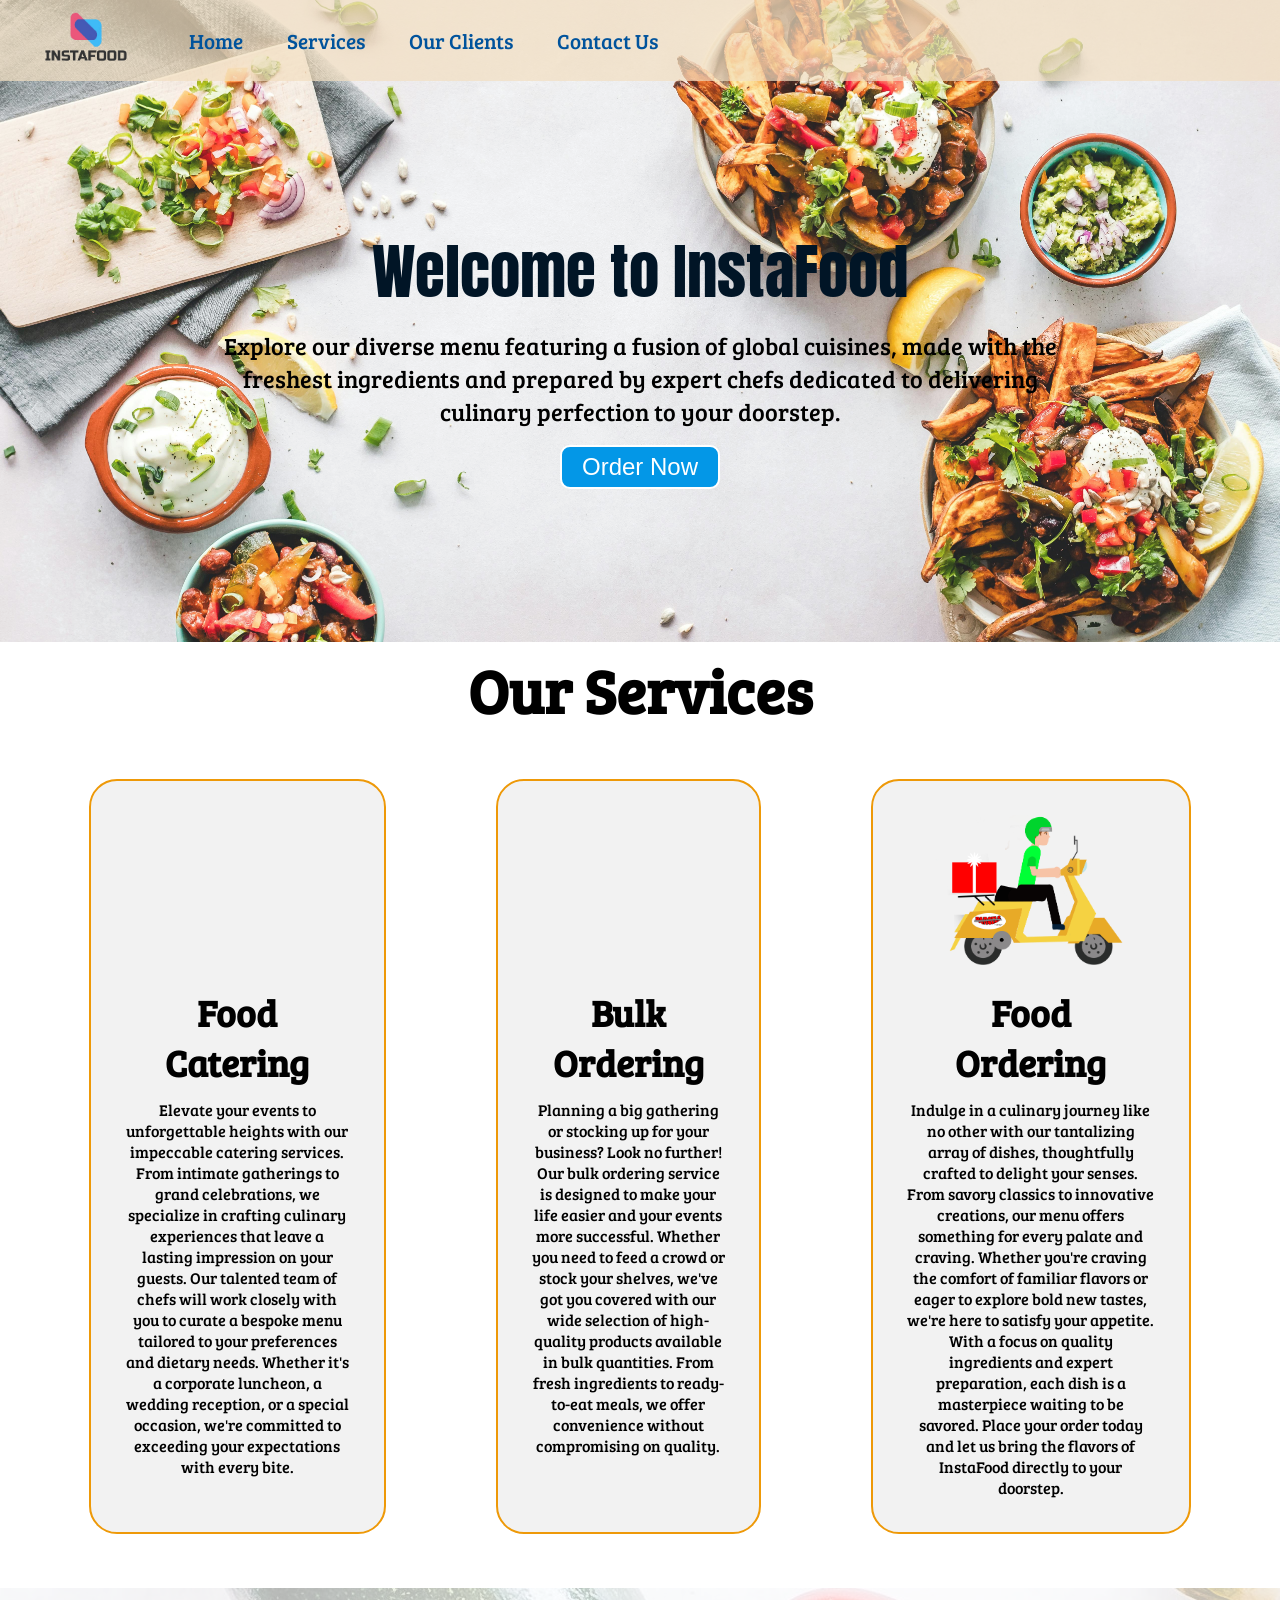
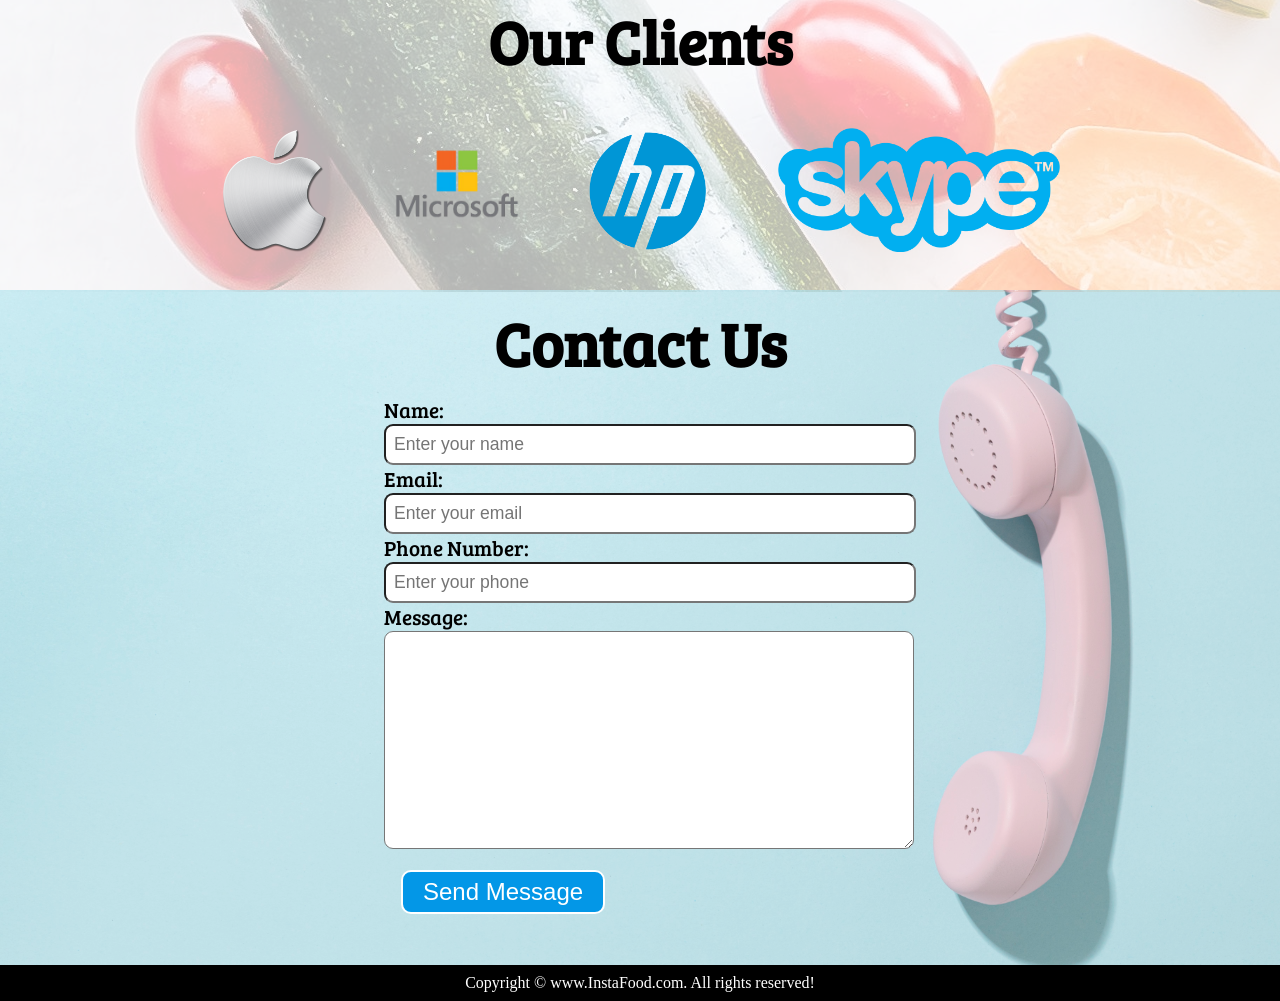
==== landing.html @ 647dc673 "instafood3" ====
<!DOCTYPE html>
<html lang="en">

<head>
    <meta charset="UTF-8">
    <meta name="viewport" content="width=device-width, initial-scale=1.0">
    <meta http-equiv="X-UA-Compatible" content="ie=edge">
    <title>InstaFood</title>
    <link rel="stylesheet" href="css/style.css">
    <link rel="stylesheet" media="screen and (max-width: 1170px)" href="css/phone.css">
    <link href="https://fonts.googleapis.com/css?family=Baloo+Bhai|Bree+Serif&display=swap" rel="stylesheet">
    <link href="https://fonts.googleapis.com/css2?family=Anton&family=Bebas+Neue&display=swap" rel="stylesheet">
    <link rel="shortcut icon" href="/imagesforme/imagesforfavicon/favicon.ico" type="image/x-icon">
</head>

<body>
    <nav id="navbar">
        <div id="logo">
            <img src="/imagesforme/imagesforlogo/instafoodbold.png" alt="MyOnlineMeal.com">
        </div>
        <ul>
            <li class="item"><a href="#home">Home</a></li>
            <li class="item"><a href="#services-container">Services</a></li>
            <li class="item"><a href="#client-section">Our Clients</a></li>
            <li class="item"><a href="#contact">Contact Us</a></li>
        </ul>
    </nav>

    <section id="home">
        <h1 class="h-primary">Welcome to InstaFood</h1>
        <p>Explore our diverse menu featuring a fusion of global cuisines, made with the freshest ingredients and
            prepared by expert chefs dedicated to delivering culinary perfection to your doorstep. </p>

        <button class="btn">Order Now</button>
    </section>

    <section id="services-container">
        <h1 class="h-primary center">Our Services</h1>
        <div id="services">
            <div class="box">
                <img src="/imagesforme/imagesforservices/1.png" alt="">
                <h2 class="h-secondary center">Food Catering</h2>
                <p class="center">Elevate your events to unforgettable heights with our impeccable catering services.
                    From intimate gatherings to grand celebrations, we specialize in crafting culinary experiences that
                    leave a lasting impression on your guests.

                    Our talented team of chefs will work closely with you to curate a bespoke menu tailored to your
                    preferences and dietary needs. Whether it's a corporate luncheon, a wedding reception, or a special
                    occasion, we're committed to exceeding your expectations with every bite.</p>
            </div>
            <div class="box">
                <img src="/imagesforme/imagesforservices/2.png" alt="">
                <h2 class="h-secondary center">Bulk Ordering</h2>
                <p class="center">Planning a big gathering or stocking up for your business? Look no further! Our bulk
                    ordering service is designed to make your life easier and your events more successful.

                    Whether you need to feed a crowd or stock your shelves, we've got you covered with our wide
                    selection of high-quality products available in bulk quantities. From fresh ingredients to
                    ready-to-eat meals, we offer convenience without compromising on quality.</p>
            </div>
            <div class="box">
                <img src="/imagesforme/imagesforservices/3.png" alt="">
                <h2 class="h-secondary center">Food Ordering</h2>
                <p class="center">Indulge in a culinary journey like no other with our tantalizing array of dishes,
                    thoughtfully crafted to delight your senses. From savory classics to innovative creations, our menu
                    offers something for every palate and craving. Whether you're craving the comfort of familiar
                    flavors or eager to explore bold new tastes, we're here to satisfy your appetite. With a focus on
                    quality ingredients and expert preparation, each dish is a masterpiece waiting to be savored. Place
                    your order today and let us bring the flavors of InstaFood directly to your doorstep.
                </p>
            </div>
        </div>
    </section>
    <section id="client-section">
        <h1 class="h-primary center">Our Clients</h1>
        <div id="clients">
            <div class="client-item">
                <img src="/imagesforme/imagesforclients/logo1.png" alt="Our Client">
            </div>
            <div class="client-item">
                <img src="/imagesforme/imagesforclients/logo2.png" alt="Our Client">
            </div>

            <div class="client-item">
                <img src="/imagesforme/imagesforclients/logo3.png" alt="Our Client">
            </div>
            <div class="client-item">
                <img src="/imagesforme/imagesforclients/logo4.png" alt="Our Client">
            </div>
        </div>

    </section>

    <section id="contact">
        <h1 class="h-primary center">Contact Us</h1>
        <div id="contact-box">
            <form name='reg' onSubmit="return formValidation();" action="" method="post">
                <div class="form-group">
                    <label for="name">Name: </label>
                    <input type="text" name="fname" id="name" placeholder="Enter your name">
                </div>
                <div class="form-group">
                    <label for="email">Email: </label>
                    <input type="email" name="email" id="email" placeholder="Enter your email">
                </div>
                <div class="form-group">
                    <label for="phone">Phone Number: </label>
                    <input type="phone" name="mob" id="phone" placeholder="Enter your phone">
                </div>
                <div class="form-group">
                    <label for="message">Message: </label>
                    <textarea name="message" id="message" cols="30" rows="10"></textarea>
                </div>
                <div>
                    <button class="btn center">Send Message</button>
                </div>
            </form>
        </div>
    </section>

    <footer>
        <div class="center">
            Copyright &copy; www.InstaFood.com. All rights reserved!
        </div>
    </footer>
    <script src="contactValidation.js"></script>
</body>
   
</html>
---- css/style.css ----
* {
    margin: 0;
    padding: 0;
}

html {
    scroll-behavior: smooth;
}

/* Navigation Bar */
#navbar {
    display: flex;
    align-items: center;
    position: sticky;
    top: 0px;
}

#navbar::before {
    content: "";
    background-color: #f3dfc1;
    position: absolute;
    top: 0px;
    left: 0px;
    height: 100%;
    width: 100%;
    z-index: -1;
    opacity: 0.7;
}

/* Navigation Bar: Logo and Image */
#logo {
    margin: 6px 34px;
}

#logo img {
    height: 59px;
    margin: 3px 2px;
}


/* Navigation Bar: List Styling */

#navbar ul {
    display: flex;
    font-family: 'Bree Serif', serif;
}

#navbar ul li {
    list-style: none;
    font-size: 1.3rem;
}

#navbar ul li a {
    color: #00539CFF;
    display: block;
    padding: 3px 22px;
    border-radius: 20px;
    text-decoration: none;
}

#navbar ul li a:hover {
    color: blue;
    background-color: white;
}

/* Home Section */
#home {
    display: flex;
    flex-direction: column;
    padding: 3px 200px;
    height: 550px;
    justify-content: center;
    align-items: center;
}

#home::before {
    content: "";
    position: absolute;
    background: url('/imagesforme/imagesforhome/homebg.jpg') no-repeat center center/cover;
    height: 642px;
    top: 0px;
    left: 0px;
    width: 100%;
    z-index: -1;
    opacity: 0.89;
}

#home h1 {
    color: #011526;
    text-align: center;
    
    font-family: "Anton", sans-serif;
    font-weight: 400;
}

#home p {
    color: #000000;
    text-align: center;
    font-size: 1.5rem;
    font-family: 'Bree Serif', serif;
}

/* Services Section */
#services {
    margin: 34px;
    display: flex;
}

#services .box {
    border: 2px solid rgb(238, 153, 8);
    padding: 34px;
    margin: 2px 55px;
    border-radius: 28px;
    background: #f2f2f2;
    margin-bottom: 20px;
}

#services .box img {
    height: 160px;
    margin: auto;
    display: block;
}

#services .box p {
    font-family: 'Bree Serif', serif;

}

/* Clients Section */
#client-section::before {
    content: "";
    position: absolute;
    background: url('/imagesforme/imagesforclients/bg.jpg');
    width: 100%;
    height: 304px;
    z-index: -1;
    opacity: 0.3;
}

#clients {
    display: flex;
    justify-content: center;
    align-items: center;
}

.client-item {
    padding: 34px;
}

#clients img {
    height: 124px;
}


/* Contact Section */

#contact::before {
    content: "";
    position: absolute;
    width: 100%;
    height: 678px;
    z-index: -1;
    opacity: 0.7;
    background: url('/imagesforme/imagesforcontactus/contactus1.jpg') no-repeat center center/cover;

}

#contact-box {
    display: flex;
    justify-content: center;
    align-items: center;
    padding-bottom: 34px;
}

#contact-box input,
#contact-box textarea {
    width: 100%;
    padding: 0.5rem;
    border-radius: 9px;
    font-size: 1.1rem;
}

#contact-box form {
    width: 40%;
}

#contact-box label {
    font-size: 1.3rem;
    font-family: 'Bree Serif', serif;

}

#btn {
    width: 40%;
    height: 35px;
    background-color: brown;
    border: none;
    outline: none;
    border-radius: 45px;
    color: black;
    cursor: pointer;
    font-size: 18px;
    font-weight: bold;
}

/* Footer Section */
footer {
    background: black;
    color: white;
    padding: 9px 20px;
}

/* Utility Classes */
.h-primary {
    font-family: 'Bree Serif', serif;
    font-size: 3.8rem;
    padding: 12px;
}

.h-secondary {
    font-family: 'Bree Serif', serif;
    font-size: 2.3rem;
    padding: 12px;
}

.btn {
    padding: 6px 20px;
    border: 2px solid white;
    background-color: rgb(3, 151, 231);
    color: white;
    margin: 17px;
    font-size: 1.5rem;
    border-radius: 10px;
    cursor: pointer;
}

.center {
    text-align: center;
}
---- css/phone.css ----
/* Navigation */
#navbar {
    flex-direction: column;
}

#navbar ul li a{
    font-size: 1rem;
    padding: 0px 7px;
    padding-bottom: 8px;
}
/* Home section */
#home{
    height: 370px; 
    padding: 3px 28px;
}

#home::before{
    height: 480px; 
}

#home p{
    font-size: 13px;
}

/* Services section  */
#services{
    flex-direction: column;
}

#services .box { 
    padding: 14px;
    margin: 2px 0px; 
    margin-bottom: 20px;
}

/* Clients section */
#clients{
    flex-wrap: wrap;
}

#clients img{
    width: 66px;
    padding: 6px;
    height: auto;
}

/* Contact us section */
#contact-box form{
    width:80%;
}
/* Footer */

/* Utility classes */
.h-primary{
    font-size:26px;
}
.btn{
    font-size: 13px;
    padding: 4px 8px;
}
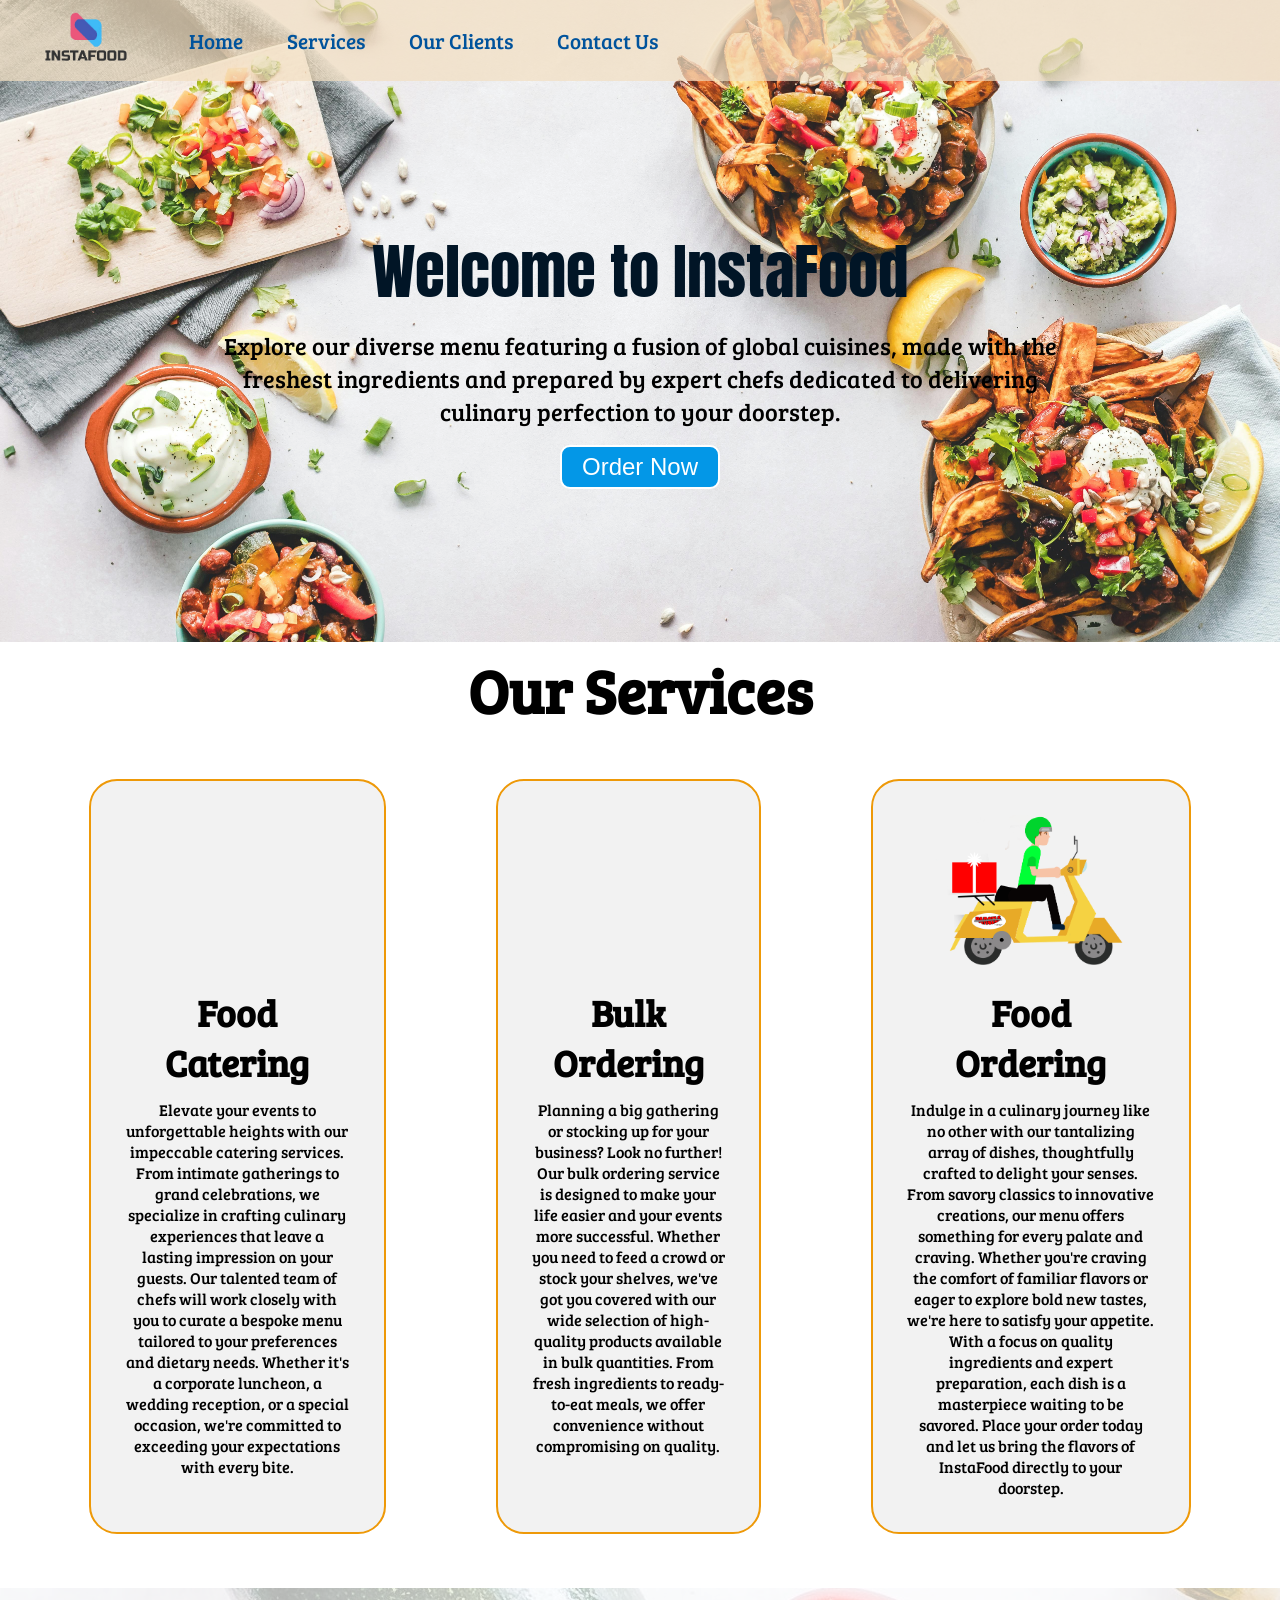
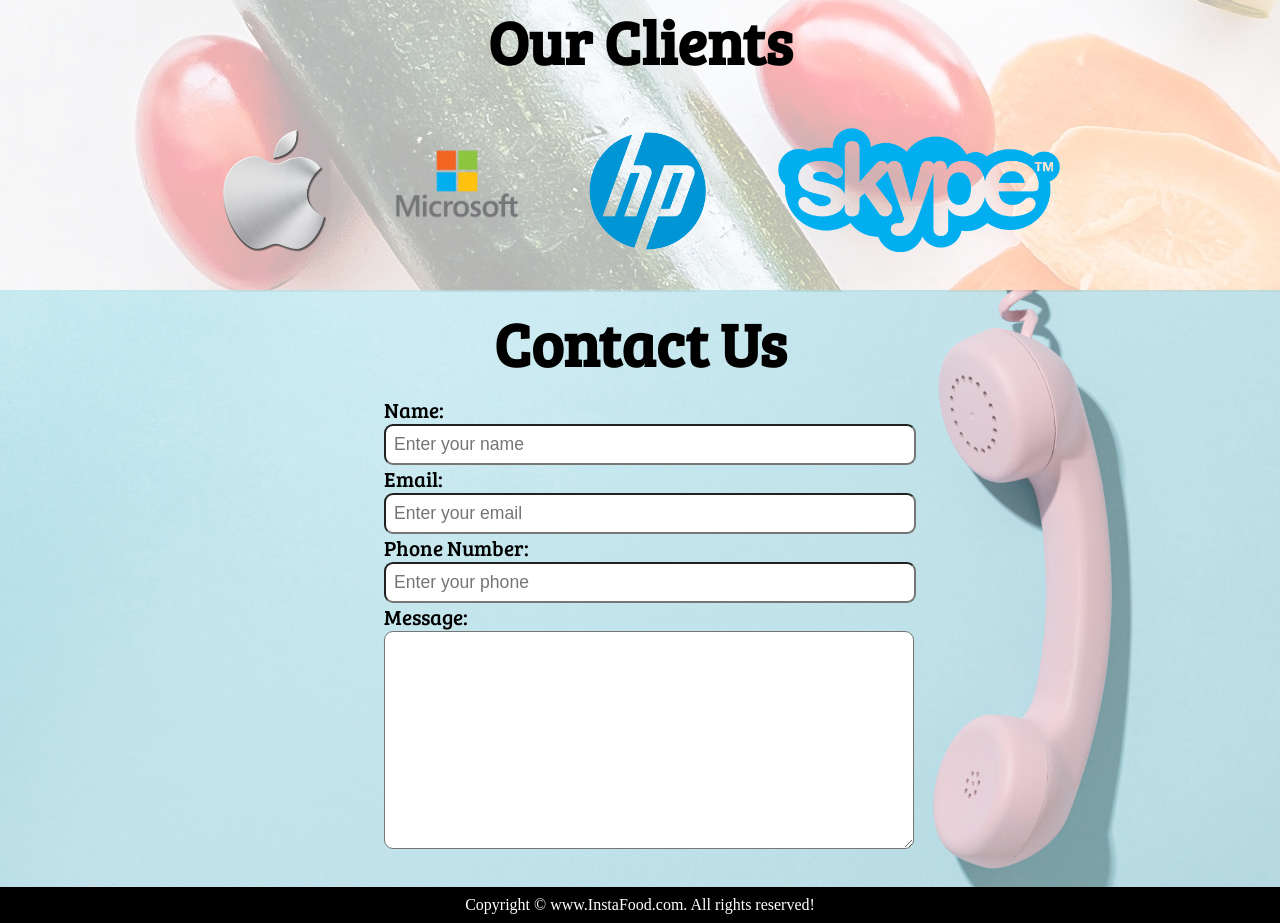
==== commit 0f99344a: "instafood3" ====
--- a/landing.html
+++ b/landing.html
@@ -94,25 +94,22 @@
     <section id="contact">
         <h1 class="h-primary center">Contact Us</h1>
         <div id="contact-box">
-            <form name='reg' onSubmit="return formValidation();" action="" method="post">
+            <form action="">
                 <div class="form-group">
                     <label for="name">Name: </label>
-                    <input type="text" name="fname" id="name" placeholder="Enter your name">
+                    <input type="text" name="name" id="name" placeholder="Enter your name">
                 </div>
                 <div class="form-group">
                     <label for="email">Email: </label>
-                    <input type="email" name="email" id="email" placeholder="Enter your email">
+                    <input type="email" name="name" id="email" placeholder="Enter your email">
                 </div>
                 <div class="form-group">
                     <label for="phone">Phone Number: </label>
-                    <input type="phone" name="mob" id="phone" placeholder="Enter your phone">
+                    <input type="phone" name="name" id="phone" placeholder="Enter your phone">
                 </div>
                 <div class="form-group">
                     <label for="message">Message: </label>
                     <textarea name="message" id="message" cols="30" rows="10"></textarea>
-                </div>
-                <div>
-                    <button class="btn center">Send Message</button>
                 </div>
             </form>
         </div>
@@ -123,7 +120,6 @@
             Copyright &copy; www.InstaFood.com. All rights reserved!
         </div>
     </footer>
-    <script src="contactValidation.js"></script>
 </body>
    
 </html>  
--- a/css/style.css
+++ b/css/style.css
@@ -158,7 +158,7 @@
     content: "";
     position: absolute;
     width: 100%;
-    height: 678px;
+    height: 605px;
     z-index: -1;
     opacity: 0.7;
     background: url('/imagesforme/imagesforcontactus/contactus1.jpg') no-repeat center center/cover;
@@ -190,20 +190,7 @@
 
 }
 
-#btn {
-    width: 40%;
-    height: 35px;
-    background-color: brown;
-    border: none;
-    outline: none;
-    border-radius: 45px;
-    color: black;
-    cursor: pointer;
-    font-size: 18px;
-    font-weight: bold;
-}
-
-/* Footer Section */
+
 footer {
     background: black;
     color: white;
